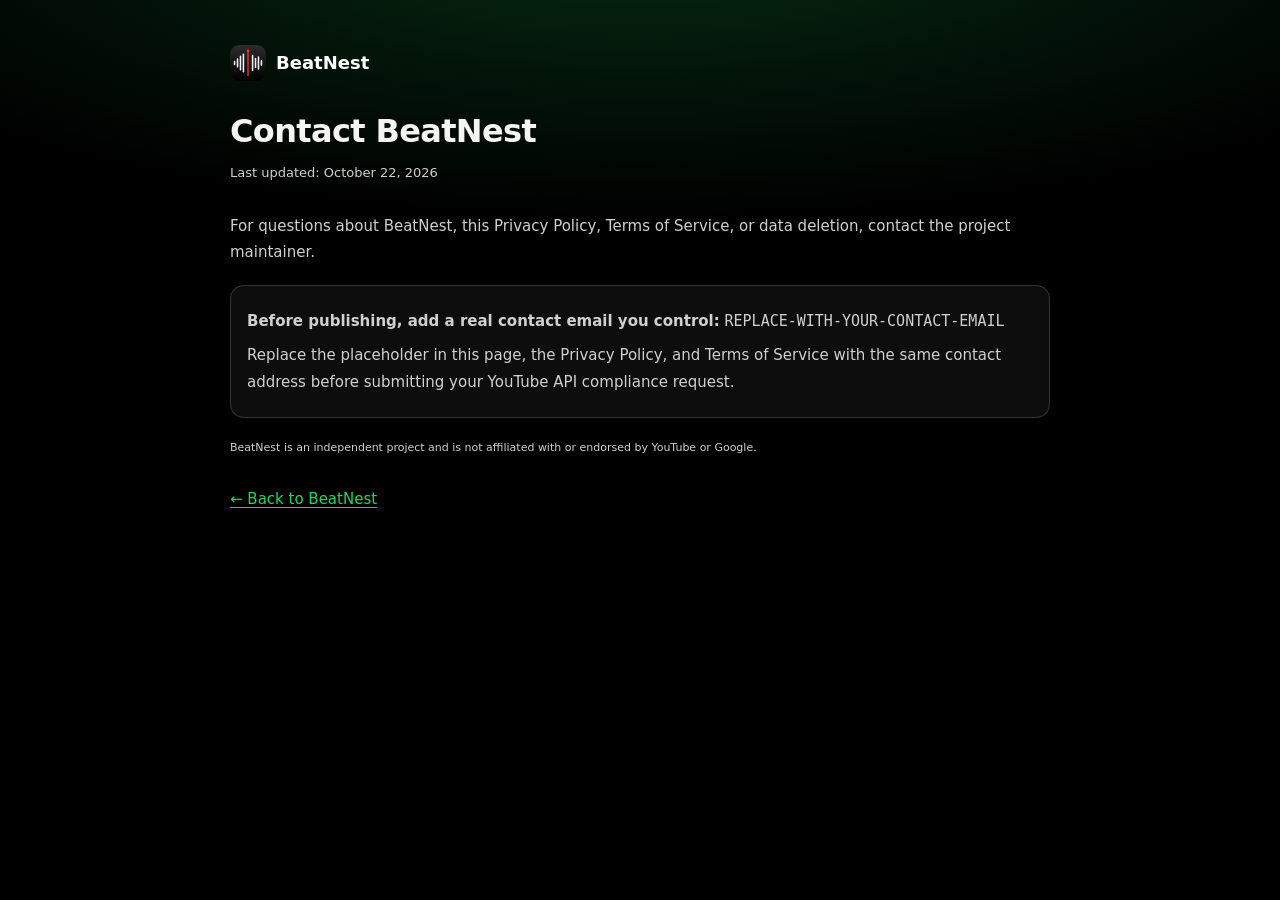
==== contact.html @ 10a57a45 "Add files via upload" ====
<!doctype html><html lang="en"><head><meta charset="utf-8"><meta name="viewport" content="width=device-width,initial-scale=1"><meta name="theme-color" content="#000000"><link rel="icon" href="icon.svg" type="image/svg+xml"><link rel="stylesheet" href="style.css"><title>Contact — BeatNest</title></head><body><main class="legal-page"><a class="brand" href="index.html"><img src="icon.svg" alt="">BeatNest</a><h1>Contact BeatNest</h1><p class="updated">Last updated: October 22, 2026</p><p>For questions about BeatNest, this Privacy Policy, Terms of Service, or data deletion, contact the project maintainer.</p><div class="callout"><p><strong>Before publishing, add a real contact email you control:</strong> <code>REPLACE-WITH-YOUR-CONTACT-EMAIL</code></p><p>Replace the placeholder in this page, the Privacy Policy, and Terms of Service with the same contact address before submitting your YouTube API compliance request.</p></div><p class="legal-note">BeatNest is an independent project and is not affiliated with or endorsed by YouTube or Google.</p><a class="back" href="index.html">← Back to BeatNest</a></main></body></html>
---- style.css ----
:root{--a:#1ed760;--m:#b3b3b3}
*{box-sizing:border-box;margin:0;-webkit-tap-highlight-color:transparent}
[hidden]{display:none!important}
body{background:radial-gradient(110% 50% at 50% -8%,rgba(30,215,96,.2),transparent 65%) fixed,#000;color:#fff;font:15px/1.4 -apple-system,"SF Pro Display",system-ui,"Segoe UI",Roboto,sans-serif;min-height:100dvh;overflow-x:hidden}
.glass{background:rgba(28,28,28,.62);backdrop-filter:blur(28px) saturate(180%);-webkit-backdrop-filter:blur(28px) saturate(180%);border:1px solid rgba(255,255,255,.12);box-shadow:inset 0 1px 0 rgba(255,255,255,.22),0 12px 40px rgba(0,0,0,.55);border-radius:26px}
button{font:inherit;color:inherit;background:rgba(255,255,255,.1);border:0;border-radius:99px;padding:9px 16px;cursor:pointer;transition:.2s}
button:hover{background:rgba(255,255,255,.2)}button:focus-visible,input:focus-visible{outline:2px solid var(--a);outline-offset:2px}
button.on{background:var(--a);color:#000}.pri{background:var(--a);color:#000;font-weight:700}.pri:hover{background:#4ff083}
input{font:inherit;color:#fff;background:rgba(255,255,255,.1);border:0;border-radius:99px;padding:11px 16px;width:100%}input::placeholder{color:var(--m)}
small,p{color:var(--m)}h1{font-size:30px;margin:6px 0 14px;letter-spacing:-.02em}h2{margin:26px 0 10px;font-size:21px}.ic{width:40px;height:40px;padding:0;flex:none}
.ob{min-height:100dvh;display:grid;place-items:center;padding:20px}.box{width:min(440px,100%);padding:28px;display:grid;gap:12px}.box h1{margin:0}
.pick{display:grid;grid-template-columns:repeat(3,1fr);gap:12px;max-height:48vh;overflow:auto}.pick .c{width:auto;text-align:center}.pick .c.on img{outline:3px solid var(--a);outline-offset:2px}
.langs{display:flex;flex-wrap:wrap;gap:8px}
.top{position:fixed;z-index:5;inset:max(10px,env(safe-area-inset-top)) 12px auto;display:flex;gap:12px;align-items:center;padding:8px 10px 8px 12px}
.main{max-width:1100px;margin:auto;padding:calc(76px + env(safe-area-inset-top)) 16px 200px}
.chips{display:flex;gap:8px;overflow-x:auto;padding:4px 0}.chips button{flex:none}
.row{display:flex;align-items:center;gap:12px;padding:8px;border-radius:12px;cursor:pointer}.row:hover{background:rgba(255,255,255,.08)}
.row img,.mini img{width:52px;height:52px;border-radius:8px;object-fit:cover}.row div,.mini div{flex:1;min-width:0}.row b,.mini b,.c b{display:block;white-space:nowrap;overflow:hidden;text-overflow:ellipsis}
.row button{padding:6px 10px;background:none;font-size:18px}.row button.on{background:none;color:var(--a)}
.shelf{display:flex;gap:14px;overflow-x:auto;padding-bottom:8px;scrollbar-width:none}.c{flex:none;width:152px;cursor:pointer;padding:8px;border-radius:12px}.c:hover{background:rgba(255,255,255,.08)}.c img{width:100%;aspect-ratio:1;object-fit:cover;border-radius:10px;margin-bottom:8px}.rd img{border-radius:50%}
.qg{display:grid;grid-template-columns:repeat(2,1fr);gap:10px}.q{display:flex;align-items:center;gap:10px;background:rgba(255,255,255,.09);border-radius:8px;overflow:hidden;font-weight:700;cursor:pointer;min-height:56px}.q:hover{background:rgba(255,255,255,.18)}.q img{width:56px;height:56px;object-fit:cover}.q .ph{width:56px;height:56px;display:grid;place-items:center;background:linear-gradient(135deg,#1ed760,#0a5a2a);font-size:22px}
.tiles{display:grid;grid-template-columns:repeat(2,1fr);gap:12px}.tile{padding:18px 14px;min-height:92px;border-radius:12px;font-weight:700;font-size:18px;cursor:pointer;background:linear-gradient(135deg,#1db954,#0b3d1e)}.tile:nth-child(3n+2){background:linear-gradient(135deg,#2a2a2a,#0e0e0e)}.tile:nth-child(3n){background:linear-gradient(135deg,#169c46,#04140a)}
.mini{position:fixed;z-index:5;left:12px;right:12px;bottom:calc(76px + env(safe-area-inset-bottom));display:flex;gap:8px;align-items:center;padding:8px;cursor:pointer;max-width:736px;margin:auto}
.tabs{position:fixed;z-index:5;left:12px;right:12px;bottom:max(12px,env(safe-area-inset-bottom));display:flex;justify-content:space-around;padding:6px;max-width:736px;margin:auto;border-radius:99px}.tabs button{background:none;padding:10px 12px;font-size:13px;color:var(--m)}.tabs button.on{background:rgba(255,255,255,.16);color:#fff}.logo{display:none}
.np{position:fixed;z-index:9;inset:8px;display:flex;flex-direction:column;gap:10px;padding:18px;max-width:560px;margin:auto;overflow:auto;transform:translateY(115%);transition:transform .45s cubic-bezier(.2,.9,.3,1);border-radius:34px;max-height:720px}.np.open{transform:none}
.vid{aspect-ratio:16/9;min-height:200px;border-radius:18px;overflow:hidden;background:#000}.vid iframe{width:100%;height:100%;border:0;pointer-events:none}
.ctl{display:flex;justify-content:space-between;align-items:center}.ctl button{width:48px;height:48px;padding:0;font-size:18px}.ctl .pri{width:64px;height:64px;font-size:22px}.ctl2{display:flex;justify-content:space-between;align-items:center;gap:8px}.ctl2 a{color:var(--m);font-size:13px}
input[type=range]{padding:0;height:6px;accent-color:var(--a)}
.ts{position:fixed;z-index:20;left:50%;top:calc(env(safe-area-inset-top) + 74px);transform:translate(-50%,-30px);opacity:0;padding:10px 20px;border-radius:99px;transition:.3s;pointer-events:none;width:max-content;max-width:92vw}.ts.on{opacity:1;transform:translate(-50%,0)}
@media(min-width:900px){.tabs{top:12px;bottom:96px;left:12px;right:auto;width:220px;margin:0;flex-direction:column;justify-content:flex-start;border-radius:20px;gap:4px;padding:14px}.tabs button{text-align:left;font-size:15px}.logo{display:block;font-weight:800;font-size:18px;padding:6px 12px 16px;color:var(--a)}
.main{margin:0 0 0 244px;max-width:none;padding:90px 28px 130px}.top{left:244px;right:12px}.top input{max-width:420px}.mini{left:12px;right:12px;bottom:12px;max-width:none}.qg{grid-template-columns:repeat(3,1fr)}.tiles{grid-template-columns:repeat(4,1fr)}}
@media(prefers-reduced-motion:reduce){*{transition:none!important}}
.hl{width:36px;height:36px;border-radius:9px;flex:none}.lg{width:84px;height:84px;border-radius:20px;justify-self:center}.box h1{text-align:center}
.logo{display:none;align-items:center;gap:10px;font-weight:800;font-size:19px;color:#fff;padding:4px 8px 16px}.logo img{width:32px;height:32px;border-radius:8px}
@media(min-width:900px){.logo{display:flex}.hl{display:none}}

.mood-intro{margin:-6px 0 16px}.mood-grid{display:grid;grid-template-columns:repeat(2,minmax(0,1fr));gap:12px}.mood-card{position:relative;min-height:150px;padding:15px;border-radius:18px;overflow:hidden;display:flex;flex-direction:column;justify-content:flex-end;gap:4px;cursor:pointer;border:1px solid rgba(255,255,255,.14);background:linear-gradient(135deg,#5940a8,#201a38);box-shadow:inset 0 1px 0 rgba(255,255,255,.15),0 10px 28px rgba(0,0,0,.22);transition:transform .2s,filter .2s}.mood-card:hover{transform:translateY(-2px);filter:brightness(1.12)}.mood-card span{font-size:30px;margin-bottom:auto}.mood-card b{font-size:19px;line-height:1.15}.mood-card small{color:rgba(255,255,255,.78);font-size:12px;max-width:95%}.mood-card em{font-size:11px;font-style:normal;color:rgba(255,255,255,.72);margin-top:4px}.mood-1{background:linear-gradient(135deg,#a83b54,#401b38)}.mood-2{background:linear-gradient(135deg,#b43f77,#48205d)}.mood-3{background:linear-gradient(135deg,#b45d2a,#532b20)}.mood-4{background:linear-gradient(135deg,#247f9a,#173347)}.mood-5{background:linear-gradient(135deg,#397b54,#17372d)}.mood-6{background:linear-gradient(135deg,#c17a24,#5d3a1c)}.mood-7{background:linear-gradient(135deg,#3c6fb0,#202849)}.mood-subtitle{margin:-8px 0 14px}.tabs button{white-space:nowrap}
@media(min-width:600px){.mood-grid{grid-template-columns:repeat(3,minmax(0,1fr))}}
@media(min-width:900px){.mood-grid{grid-template-columns:repeat(4,minmax(0,1fr))}.tabs button{font-size:14px}}


/* Legal/compliance footer and information pages */
.legal-footer{margin:44px 0 30px;padding:22px 4px 8px;border-top:1px solid rgba(255,255,255,.15);display:flex;flex-direction:column;gap:16px;color:var(--m);font-size:12px}
.legal-links{display:flex;flex-wrap:wrap;gap:10px 18px}
.legal-links a,.legal-page a{color:#d7fbe4;text-underline-offset:3px}
.legal-links a:hover,.legal-page a:hover{color:var(--a)}
.youtube-brand{display:flex;align-items:center;gap:10px;width:max-content;max-width:100%;color:#fff;text-decoration:none}
.youtube-mark{display:grid;place-items:center;width:34px;height:24px;border-radius:7px;background:#f00;color:white;font-size:13px;padding-left:2px}
.youtube-brand b{display:block;font-size:14px;line-height:1.2}.youtube-brand small{display:block;font-size:11px;color:var(--m);margin-top:3px}
.legal-note{max-width:760px;font-size:11px;line-height:1.6}
.legal-page{max-width:860px;margin:0 auto;padding:30px 20px 50px;color:#f5f5f5}
.legal-page .brand{display:flex;align-items:center;gap:10px;margin-bottom:28px;color:#fff;text-decoration:none;font-weight:800;font-size:18px}
.legal-page .brand img{width:36px;height:36px;border-radius:9px}
.legal-page h1{font-size:32px;margin:0 0 8px}.legal-page .updated{font-size:13px;margin-bottom:28px}
.legal-page h2{margin:26px 0 9px;font-size:19px}.legal-page p,.legal-page li{color:#d0d0d0;line-height:1.75;margin:8px 0}
.legal-page ul{padding-left:24px}.legal-page .callout{padding:14px 16px;border:1px solid rgba(255,255,255,.16);border-radius:14px;background:rgba(255,255,255,.05);margin:20px 0}
.legal-page .back{display:inline-block;margin-top:24px;color:var(--a)}.legal-page .delete-button{background:#d83232;color:#fff;border-radius:10px;padding:12px 16px;margin-top:12px}
.legal-page .delete-status{min-height:24px;margin-top:10px;color:#b7f7c8}
@media(min-width:900px){.legal-footer{margin-top:55px}.legal-page{padding-top:45px}}
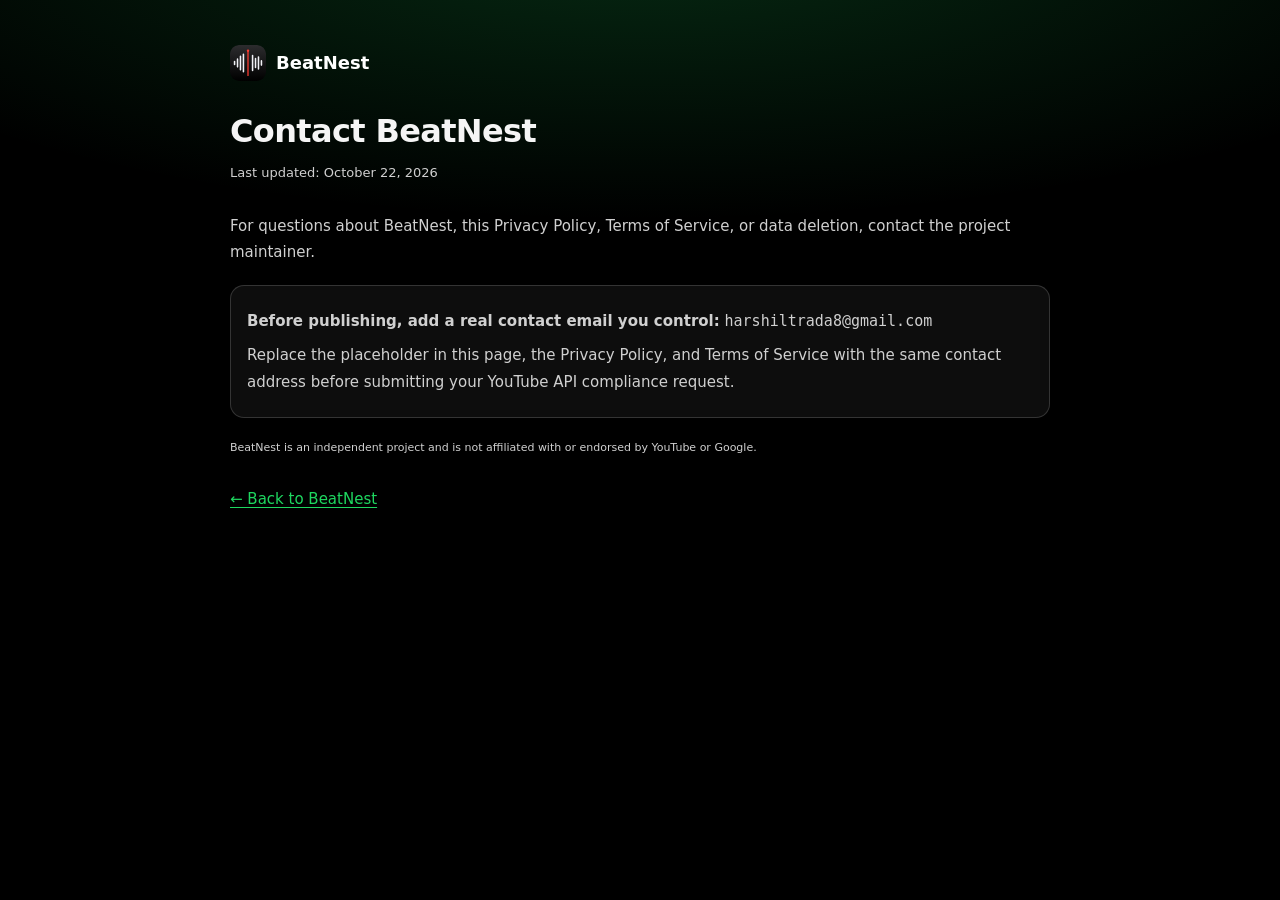
==== commit 0a352726: "Update contact.html" ====
--- a/contact.html
+++ b/contact.html
@@ -1 +1 @@
-<!doctype html><html lang="en"><head><meta charset="utf-8"><meta name="viewport" content="width=device-width,initial-scale=1"><meta name="theme-color" content="#000000"><link rel="icon" href="icon.svg" type="image/svg+xml"><link rel="stylesheet" href="style.css"><title>Contact — BeatNest</title></head><body><main class="legal-page"><a class="brand" href="index.html"><img src="icon.svg" alt="">BeatNest</a><h1>Contact BeatNest</h1><p class="updated">Last updated: October 22, 2026</p><p>For questions about BeatNest, this Privacy Policy, Terms of Service, or data deletion, contact the project maintainer.</p><div class="callout"><p><strong>Before publishing, add a real contact email you control:</strong> <code>REPLACE-WITH-YOUR-CONTACT-EMAIL</code></p><p>Replace the placeholder in this page, the Privacy Policy, and Terms of Service with the same contact address before submitting your YouTube API compliance request.</p></div><p class="legal-note">BeatNest is an independent project and is not affiliated with or endorsed by YouTube or Google.</p><a class="back" href="index.html">← Back to BeatNest</a></main></body></html>+<!doctype html><html lang="en"><head><meta charset="utf-8"><meta name="viewport" content="width=device-width,initial-scale=1"><meta name="theme-color" content="#000000"><link rel="icon" href="icon.svg" type="image/svg+xml"><link rel="stylesheet" href="style.css"><title>Contact — BeatNest</title></head><body><main class="legal-page"><a class="brand" href="index.html"><img src="icon.svg" alt="">BeatNest</a><h1>Contact BeatNest</h1><p class="updated">Last updated: October 22, 2026</p><p>For questions about BeatNest, this Privacy Policy, Terms of Service, or data deletion, contact the project maintainer.</p><div class="callout"><p><strong>Before publishing, add a real contact email you control:</strong> <code>harshiltrada8@gmail.com</code></p><p>Replace the placeholder in this page, the Privacy Policy, and Terms of Service with the same contact address before submitting your YouTube API compliance request.</p></div><p class="legal-note">BeatNest is an independent project and is not affiliated with or endorsed by YouTube or Google.</p><a class="back" href="index.html">← Back to BeatNest</a></main></body></html>
